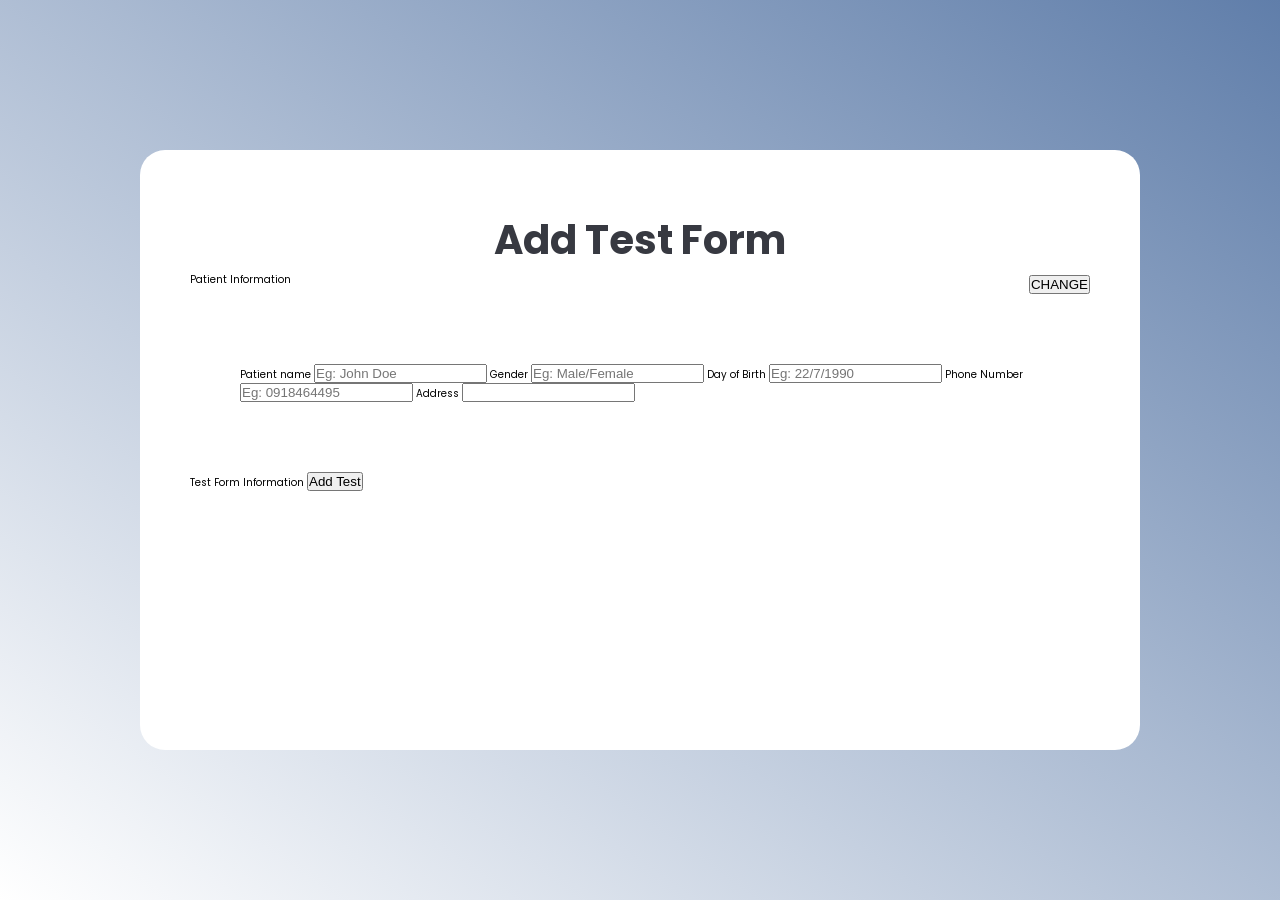
==== layoutDeisgn/duydung/test_form.html @ 2eb27b4b "layout1" ====
<!DOCTYPE html>
<html lang="en">
<head>
    <meta charset="UTF-8">
    <meta http-equiv="X-UA-Compatible" content="IE=edge">
    <meta name="viewport" content="width=device-width, initial-scale=1.0">
    <link
    href="https://fonts.googleapis.com/css2?family=Poppins:wght@300;400;600&display=swap"
    rel="stylesheet"
  />
  <link
    rel="stylesheet"
    href="https://stackpath.bootstrapcdn.com/font-awesome/4.7.0/css/font-awesome.min.css"
  />
    <title>Document</title>
    <link rel="stylesheet" href="./css/reset.css" />
    <link rel="stylesheet" href="./css/test_form.css" />
</head>
<body>
    <div class="container">
        <div class="test-form">
            <div class="title-form">Add Test Form</div>
            <div class="detail-form">
                <div class="patient-info">
                    <div class="head-patient">
                        <div class="title-patient">Patient Information</div>
                        <button class="btn-patient">CHANGE</button>
                    </div>
                    <div class="detail-patient">
                        <form action="#" class="test-form" autocomplete="off">
                            <label for="name" class="text-label">Patient name</label>
                            <input type="text" id="name" class="test-input" placeholder="Eg: John Doe">
                            <label for="gender" class="text-label">Gender</label>
                            <input type="text" id="gender" class="text-input" placeholder="Eg: Male/Female">
                            <label for="birth" class="text-label">Day of Birth</label>
                            <input type="text" id="birth" class="text-input" placeholder="Eg: 22/7/1990">
                            <label for="phone" class="text-label">Phone Number</label>
                            <input type="number" id="number" class="text-input" placeholder="Eg: 0918464495">
                            <label for="address" class="text-label">Address</label>
                            <input type="text" id="address" class="text-input" placeholder="">
                          </form>
                    </div>
                </div>
                <div class="test-info">
                    <span class="title-info">Test Form Information</span>
                    <button class="btn-info">Add Test</button>
                </div>
            </div>
           
        </div>
    </div>
</body>
</html>
---- layoutDeisgn/duydung/css/test_form.css ----
*{
    margin: 0;
    padding: 0;
    box-sizing: border-box;
}
html{
    font-size: 62.5%;
    font-family: 'Poppins', sans-serif;
}
body{
    width:100%;
    height: 100vh;
    background-image: linear-gradient(to right top,#ffff,#607EAA);
}
.container{
    width: 100%;
    height: 100%;
    display: flex;
    justify-content: center;    
    align-items: center;  
}
.test-form{
    width: 100%;
    max-width: 100rem;
    height: 100%;
    max-height: 60rem;
    background-color: #ffff;
    border-radius: 25px; 
    padding: 70px 50px;
    
}
.title-form{
    font-size: 40px;
    font-weight: bold;
    color: #373941;
    text-align: center;
    margin-bottom: 15px;
}
.head-patient{
    display: flex;
    justify-content: space-between;
}
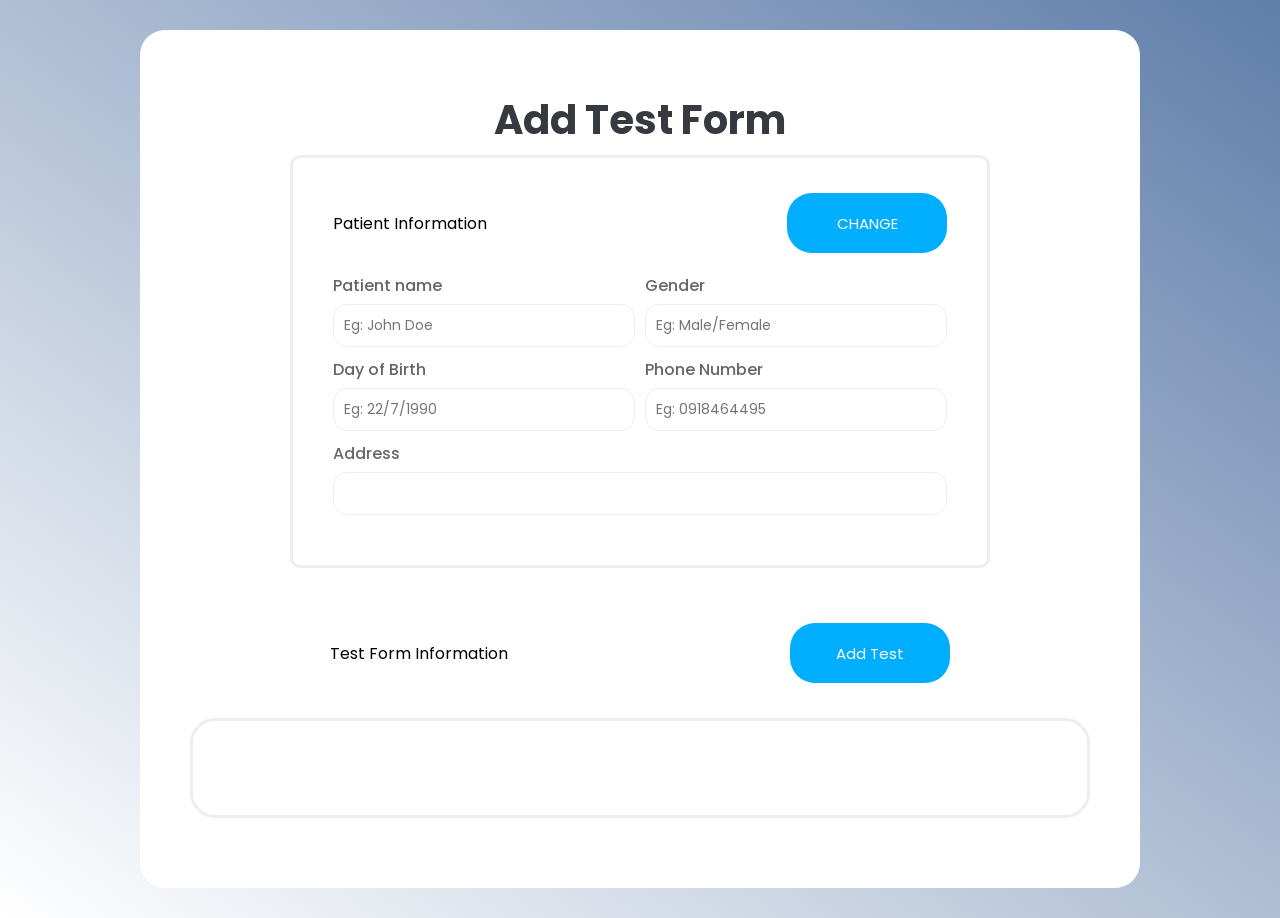
==== commit 5a674e9d: "layout" ====
--- a/layoutDeisgn/duydung/test_form.html
+++ b/layoutDeisgn/duydung/test_form.html
@@ -12,7 +12,7 @@
     rel="stylesheet"
     href="https://stackpath.bootstrapcdn.com/font-awesome/4.7.0/css/font-awesome.min.css"
   />
-    <title>Document</title>
+    <title>Test Form</title>
     <link rel="stylesheet" href="./css/reset.css" />
     <link rel="stylesheet" href="./css/test_form.css" />
 </head>
@@ -27,23 +27,45 @@
                         <button class="btn-patient">CHANGE</button>
                     </div>
                     <div class="detail-patient">
-                        <form action="#" class="test-form" autocomplete="off">
-                            <label for="name" class="text-label">Patient name</label>
-                            <input type="text" id="name" class="test-input" placeholder="Eg: John Doe">
-                            <label for="gender" class="text-label">Gender</label>
-                            <input type="text" id="gender" class="text-input" placeholder="Eg: Male/Female">
-                            <label for="birth" class="text-label">Day of Birth</label>
-                            <input type="text" id="birth" class="text-input" placeholder="Eg: 22/7/1990">
-                            <label for="phone" class="text-label">Phone Number</label>
-                            <input type="number" id="number" class="text-input" placeholder="Eg: 0918464495">
-                            <label for="address" class="text-label">Address</label>
-                            <input type="text" id="address" class="text-input" placeholder="">
+                        <form action="#" class="patient-form" autocomplete="off">
+                           <div class="col">
+                            <div class="item">
+                                <label for="name" class="text-label">Patient name</label>
+                                <input type="text" id="name" class="test-input" placeholder="Eg: John Doe">
+                            </div>
+                            <div class="item">
+                                <label for="gender" class="text-label">Gender</label>
+                                <input type="text" id="gender" class="text-input" placeholder="Eg: Male/Female">
+                            </div>
+                           </div>
+                           <div class="col">
+                            <div class="item">
+                                <label for="birth" class="text-label">Day of Birth</label>
+                                <input type="text" id="birth" class="text-input" placeholder="Eg: 22/7/1990">
+                            </div>
+                            <div class="item">
+                                <label for="phone" class="text-label">Phone Number</label>
+                                <input type="text" id="number" class="text-input" placeholder="Eg: 0918464495">
+                            </div>
+                           </div>
+                            <div class="item1">
+                                <label for="address" class="text-label">Address</label>
+                                <input type="text" id="address" class="text-input" placeholder="">
+                            </div>
+                            
                           </form>
                     </div>
                 </div>
                 <div class="test-info">
-                    <span class="title-info">Test Form Information</span>
-                    <button class="btn-info">Add Test</button>
+                    <div class="test-head">
+                        <span class="title-info">Test Form Information</span>
+                        <button class="btn-info">Add Test</button>
+                    </div>
+                    <div class="test-detail">
+                        <div class="text-show"></div>
+                        
+                    </div>
+                    
                 </div>
             </div>
            
--- a/layoutDeisgn/duydung/css/test_form.css
+++ b/layoutDeisgn/duydung/css/test_form.css
@@ -12,23 +12,25 @@
     height: 100vh;
     background-image: linear-gradient(to right top,#ffff,#607EAA);
 }
+
 .container{
     width: 100%;
-    height: 100%;
+    min-height: 100vh;
+    background-image: linear-gradient(to right top,#ffff,#607EAA);
     display: flex;
-    justify-content: center;    
-    align-items: center;  
+    align-items: center;
+    justify-content: center;
+    padding: 30px 0;
 }
 .test-form{
     width: 100%;
     max-width: 100rem;
-    height: 100%;
-    max-height: 60rem;
     background-color: #ffff;
     border-radius: 25px; 
-    padding: 70px 50px;
-    
+    padding: 70px 50px; 
+
 }
+
 .title-form{
     font-size: 40px;
     font-weight: bold;
@@ -36,8 +38,123 @@
     text-align: center;
     margin-bottom: 15px;
 }
+
+.btn-patient{
+    width:16rem;
+    height:6rem;
+    max-width: 16rem;
+    max-height: 6rem;
+    border-radius: 2.5rem;
+    color: #ffff;
+    outline: none;
+    font-family: 'Poppins', sans-serif;
+    cursor: pointer;
+    border: 0 ;
+    background-color: #00aefd;
+    display: flex;
+    justify-content: center;
+    align-items: center;
+    font-size: 15px;
+}
+.patient-info{
+    max-width: 70rem;
+    margin: 0 auto;
+    border: 3px solid #eee;
+    border-radius: 1rem;
+    padding: 35px 40px;
+
+
+}
+.title-patient{
+    font-size: 16px;
+}
 .head-patient{
     display: flex;
     justify-content: space-between;
+    align-items: baseline;
+    margin-bottom: 2.5rem;
+
 }
 
+.detail-patient{
+
+}
+.item{
+    width: 100%;
+}
+.item:last-child{
+    width: 100%;
+    margin-left:1rem;
+}
+
+.col{
+    display: flex;
+   
+}
+label{
+  font-size: 16px;
+  color: #63676b;
+  font-weight: 500;
+  margin-bottom: 10px;
+  display: inline-block;
+  cursor: pointer;
+}
+input{
+    display: block;
+    width: 100%;
+    padding: 10px;
+    border-radius: 14px;
+    background-color: #ffff;
+    outline: none;
+    border: 0;
+    font-family: "Poppins", sans-serif;
+    font-size: 14px;
+    margin-bottom: 15px;
+    border: 1px solid #eee;
+
+}
+input:focus{
+    border-color:white  ;
+    background: #eee;
+}
+
+.test-info{
+
+}
+.test-head{
+    margin-top: 2rem;
+    width: 100%;
+    height: 100%;
+    padding: 35px 140px;
+display: flex;
+justify-content: space-between;
+align-items: baseline;
+}
+.title-info{
+    font-size: 16px;
+
+}
+.btn-info{
+    width:16rem;
+    height:6rem;
+    max-width: 16rem;
+    max-height: 6rem;
+    border-radius: 2.5rem;
+    color: #ffff;
+    outline: none;
+    font-family: 'Poppins', sans-serif;
+    cursor: pointer;
+    border: 0 ;
+    background-color: #00aefd;
+    display: flex;
+    justify-content: center;
+    align-items: center;
+    font-size: 15px;
+}
+.test-detail{
+   
+    border: 3px solid #eee;
+    height: 10rem;
+    border-radius: 2.5rem;
+
+}
